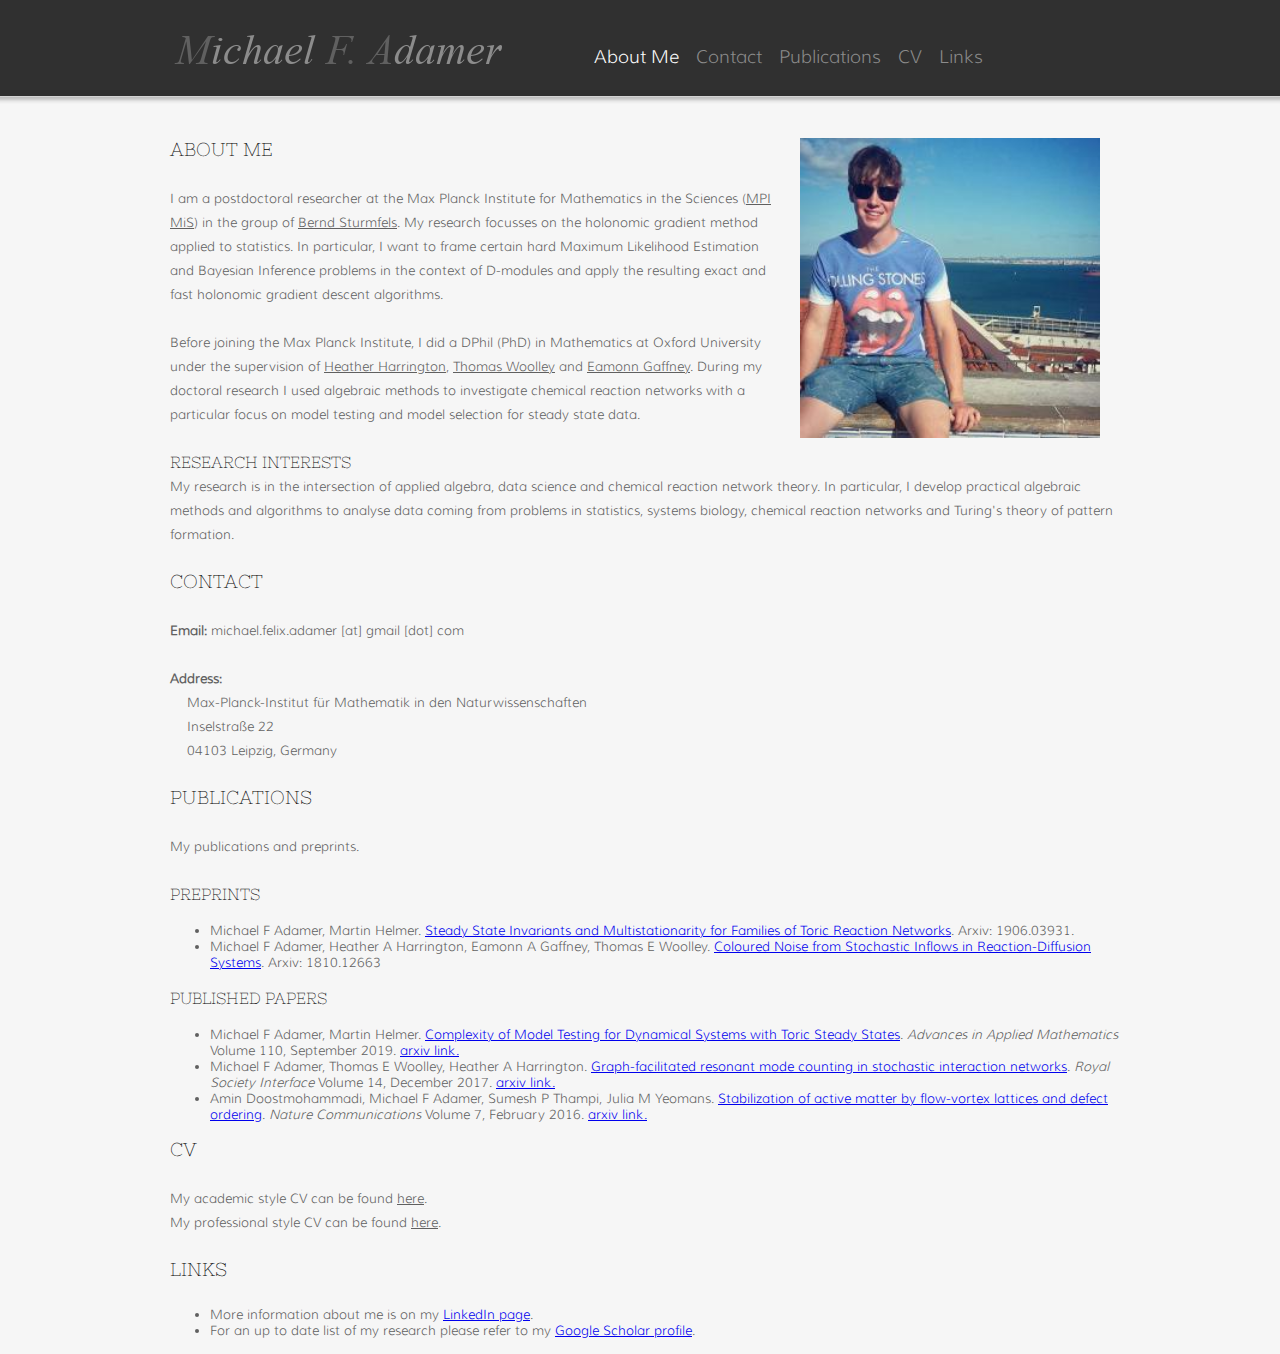
==== index.html @ c77b86f4 "Added Website v1" ====
<!DOCTYPE html>
<html>
<head>
	<meta charset="UTF-8">
	<title>Michael Adamer Website</title>
	<link rel="stylesheet" href="css/style.css" type="text/css">
</head>
<body>
	<div id="page">
		<div id="header">
			<div>
				<a href="index.html" id="Top"><img src="images/logo.png" alt="LOGO"></a>
				<ul id="navigation">
					<li class="selected">
						<a href="#about">About Me</a>
					</li>
					<li>
						<a href="#contact">Contact</a>
					</li>
					<li>
						<a href="#publications">Publications</a>
					</li>
				<!--	<li>
						<a href="#talks">Talks</a>
					</li>-->
					<li>
						<a href="#cv">CV</a>
					</li>
					<li>
						<a href="#links">Links</a>
					</li>
				</ul>
			</div>
			<span class="shadow"></span>
		</div>
		<div id="contents">
			<div class="body">
					<img src="images/Michael.jpg" alt="Michael" style="float:right" hspace="20" width="300" />
				<h3><a name="about"> About Me </a></h3>
				<p>
					I am a postdoctoral researcher at the Max Planck Institute for Mathematics in the Sciences (<a href="https://www.mis.mpg.de/">MPI MiS</a>) in the group of <a href="https://math.berkeley.edu/~bernd/">Bernd Sturmfels</a>.
					My research focusses on the holonomic gradient method applied to statistics.
					In particular, I want to frame certain hard Maximum Likelihood Estimation and Bayesian Inference problems in the context of D-modules and apply the resulting exact and fast holonomic gradient descent algorithms.
				</p>
				<p>
					Before joining the Max Planck Institute, I did a DPhil (PhD) in Mathematics at Oxford University under the supervision of <a href="http://people.maths.ox.ac.uk/harrington/">Heather Harrington</a>, <a href="https://www.cardiff.ac.uk/people/view/783107-woolley-thomas">Thomas Woolley</a> and <a href="https://people.maths.ox.ac.uk/gaffney/">Eamonn Gaffney</a>.
					During my doctoral research I used algebraic methods to investigate chemical reaction networks with a particular focus on model testing and model selection for steady state data.
				</p>

				<h4> Research Interests </h4>

				<p>
					My research is in the intersection of applied algebra, data science and chemical reaction network theory.
					In particular, I develop practical algebraic methods and algorithms to analyse data coming from problems in statistics, systems biology, chemical reaction networks and Turing's theory of pattern formation.
				</p>

				<h3><a name="contact"> Contact </a></h3>
				<p>
			 	<b>Email:</b> michael.felix.adamer [at] gmail [dot] com
				<br><br>
				<b>Address:</b><br>
						 &emsp; Max-Planck-Institut für Mathematik in den Naturwissenschaften<br>
						 &emsp; Inselstraße 22<br>
						 &emsp; 04103 Leipzig, Germany
				</p>

				<h3><a name="publications"> Publications </a></h3>

				<p>My publications and preprints.</p>

				<h4> Preprints </h4>

				<ul>
					<li>Michael F Adamer, Martin Helmer. <a href="https://arxiv.org/abs/1906.03931">Steady State Invariants and Multistationarity for Families of Toric Reaction Networks</a>. Arxiv: 1906.03931.</li>
					<li>Michael F Adamer, Heather A Harrington, Eamonn A Gaffney, Thomas E Woolley. <a href="https://https://arxiv.org/abs/1810.12663">Coloured Noise from Stochastic Inflows in Reaction-Diffusion Systems</a>. Arxiv: 1810.12663 </li>
				</ul>

				<h4> Published Papers </h4>

				<ul>
					<li>Michael F Adamer, Martin Helmer. <a href="https://doi.org/10.1016/j.aam.2019.06.001">Complexity of Model Testing for Dynamical Systems with Toric Steady States</a>. <i>Advances in Applied Mathematics</i> Volume 110, September 2019. <a href="https://arxiv.org/abs/1707.07650">arxiv link.</a></li>
					<li>Michael F Adamer, Thomas E Woolley, Heather A Harrington. <a href="https://doi.org/10.1098/rsif.2017.0447">Graph-facilitated resonant mode counting in stochastic interaction networks</a>. <i>Royal Society Interface</i> Volume 14, December 2017. <a href="https://arxiv.org/abs/1702.08747">arxiv link.</a></li>
					<li>Amin Doostmohammadi, Michael F Adamer, Sumesh P Thampi, Julia M Yeomans. <a href="https://www.nature.com/articles/ncomms10557">Stabilization of active matter by flow-vortex lattices and defect ordering</a>. <i>Nature Communications</i> Volume 7, February 2016. <a href="https://arxiv.org/abs/1505.04199">arxiv link.</a></li>
				</ul>

				<!--<h3><a name="talks"> Conference Talks </a></h3>

				<ul>
					<li> </li>
				</ul>-->

				<h3><a name="cv"> CV </a></h3>

				<p>
					My academic style CV can be found <a href="documents/AdamerCVExpanded.pdf">here</a>.<br>
					My professional style CV can be found <a href="documents/CV.pdf">here</a>.
				</p>

				<h3><a name="links"> Links </a></h3>

				<ul>
					<li> More information about me is on my <a href="https://www.linkedin.com/in/michaeladamer/">LinkedIn page</a>.</li>
					<li> For an up to date list of my research please refer to my <a href="https://scholar.google.co.uk/citations?user=tgk7w18AAAAJ&hl=en&oi=ao">Google Scholar profile</a>.</li>
				</ul>
			</div>
</body>
</html>
---- css/style.css ----
/* Website template by freewebsitetemplates.com */
@font-face {
	font-family: 'Muli';
	src: url('../fonts/Muli-Regular.eot');
	src: local('☺'),  url('../fonts/Muli-Regular.woff') format('woff'),  url('../fonts/Muli-Regular.ttf') format('truetype'),  url('../fonts/Muli-Regular.svg') format('svg');
	font-weight: normal;
	font-style: normal;
}
@font-face {
	font-family: 'Muli-Light';
	src: url('../fonts/Muli-Light.eot');
	src: local('☺'),  url('../fonts/Muli-Light.woff') format('woff'),  url('../fonts/Muli-Light.ttf') format('truetype'),  url('../fonts/Muli-Light.svg') format('svg');
	font-weight: normal;
	font-style: normal;
}
@font-face {
	font-family: 'NixieOne';
	src: url('../fonts/NixieOne-Regular.eot');
	src: local('☺'),  url('../fonts/NixieOne-Regular.woff') format('woff'),  url('../fonts/NixieOne-Regular.ttf') format('truetype'),  url('../fonts/NixieOne-Regular.svg') format('svg');
	font-weight: normal;
	font-style: normal;
}
/*-------------------------------------------------------------*/

body {
	background-color: #f6f6f6;
	font-family: 'Muli-Light';
	margin: 0;
}
#page {
	width: 960px;
	margin: 0 auto;
	padding: 96px 0 0;
}
img {
	border: 0;
}
/*------------------------------ Sprites ------------------------------*/
#header span.shadow, #footer span.shadow, #sidebar li.selected > a, #sidebar li > a:hover {
	background: url(../images/shadows.png) repeat-x;
}
.play1, .play2, .play3, .btn, .previous, .next, #performances #sidebar span.more {
	background: url(../images/buttons.png) no-repeat;
}
.frame1, .frame2, .frame3 {
	background: url(../images/frames.png) no-repeat;
}
.video1, .video2, .video3 {
	background: url(../images/frame-videos.png) no-repeat;
}
#sidebar, #sidebar .section, #sidebar .section > div, #contactbox, #contactbox > div, #contactbox > div > div {
	background-image: url(../images/bg-sidebar.png);
	background-repeat: no-repeat;
}
#featured, #footer div.section, #contact > div {
	background: url(../images/separators.png) no-repeat;
}
#blogs li, #blogs div.header, #blogs div.details {
	background-image: url(../images/bg-blog-content.png);
	background-repeat: no-repeat;
}
#connect > a {
	background: url(../images/icons.png) no-repeat;
}
.play1, .play2, .play3 {
	color: #fff;
	display: inline-block;
	font-family: "Muli";
	text-decoration: none;
	position: absolute;
}
.play1 {
	background-position: -33px -260px;
	font-size: 11px;
	padding-top: 36px;
	left: 105px;
	top: 51px;
}
.play2 {
	background-position: 8px -270px;
	font-size: 9px;
	padding-top: 16px;
	left: 45px;
	top: 24px;
}
.play3 {
	background-position: -90px -246px;
	font-size: 18px;
	padding-top: 70px;
	left: 255px;
	top: 108px;
	text-transform: uppercase;
}
.play1:hover, .play2:hover, .play3:hover {
	filter:alpha(opacity=80);
	opacity: 0.8;
}
.frame1 {
	float: right;
	background-position: 0 bottom;
	height: 510px;
	width: 444px;
	margin: 0 4px 30px 36px;
	padding: 18px 18px 32px 33px;
	overflow: hidden;
}
.frame2 {
	background-position: 0 -259px;
	height: 379px;
	width: 547px;
	margin: 0 0 12px;
	padding: 17px 40px 30px 18px;
	overflow: hidden;
}
.frame3 {
	background-position: 0 0;
	height: 199px;
	width: 286px;
	margin: 0 0 12px;
	padding: 8px 19px 15px 9px;
	overflow: hidden;
}
.video1 {
	background-position: 0 -93px;
	height: 154px;
	width: 280px;
	padding: 0 14px 16px 0;
	overflow: hidden;
	position: relative;
}
.video2 {
	float: left;
	background-position: 0 0;
	height: 70px;
	width: 127px;
	margin-right: 10px;
	padding: 0 4px 5px 1px;
	overflow: hidden;
	position: relative;
}
.video3 {
	background-position: 0 -285px;
	height: 328px;
	width: 600px;
	margin: 0 0 24px;
	padding: 0 14px 16px 2px;
	overflow: hidden;
	position: relative;
}
#contactbox {
	background-position: -323px bottom;
	margin: 0 0 30px;
	padding: 0 0 8px;
}
#contactbox > div {
	background-position: -643px 0;
	padding-top: 8px;
 *padding-bottom: 1px; /** Needed for IE7 **/
}
#contactbox > div > div {
	background-position: 0 0;
	background-repeat: repeat-y;
	padding: 24px 40px 0 20px;
}
/*------------------------------ HEADER ------------------------------*/
#header {
	background-color: #303030;
	width: 100%;
	text-align: left;
	position: absolute;
	left: 0;
	top: 0;
}
#header > div {
	height: 96px;
	width: 940px;
	margin: 0 auto;
	padding: 0 10px;
}
#header span.shadow {
	background-position: 0 -20px;
	display: block;
	height: 8px;
	width: 100%;
	position: absolute;
	bottom: -8px;
	z-index: 999;
}
/** Logo **/
#logo {
	float: left;
	display: inline-block;
	margin-top: 20px;
}
/** Navigation **/
#navigation {
	display: inline-block;
	list-style: none;
	width: 480px;
	margin: 30px 50px 0;
	padding: 0;
}
#navigation li {
	float: left;
	margin-left: 17px;
}
#navigation li a {
	color: #8c8c8c;
	font-family: 'Muli-Light';
	font-size: 18px;
	line-height: 54px;
	padding: 0;
	text-decoration: none;
}
#navigation li a:hover, #navigation li.selected a {
	color: #fff;
}
/*------------------------------ CONTENTS ------------------------------*/
#contents > div {
	display: inline-block;
	width: 100%;
	padding-top: 42px;
}
#contents > div.body {
	width: 950px;
	padding-left: 10px;
}
#contents h2, #contents h3 {
	color: #000;
	font-family: 'NixieOne';
	font-weight: normal;
	line-height: 24px;
	margin: 0 0 24px;
	text-transform: uppercase;
}

#contents h4 {
	color: #000;
	font-family: 'NixieOne';
	font-weight: normal;
	line-height: 24px;
	margin: 0 0 0px;
	text-transform: uppercase;
}

#contents p {
	color: #606060;
	font-size: 13px;
	line-height: 24px;
	margin: 0;
	padding: 0 0 24px;
}
#contents p a {
	color: #606060;
}
#contents p a:hover {
	color: #000;
}

#contents li {
	color: #606060;
	font-size: 13px;
	margin: 0;
}

#featured {
	float: left;
	background-position: right 0;
	height: 500px;
	width: 608px;
	margin: 0 20px 30px 0;
	padding: 0 10px 0 0;
}
#featured ul {
	display: inline-block;
	list-style: none;
	margin: 0;
	padding: 0;
}
#featured li {
	float: left;
	width: 304px;
	margin-bottom: 18px;
	position: relative;
}
#featured li p {
	color: #000;
	font-family: "Muli";
	padding-bottom: 0;
	text-transform: uppercase;
}
#featured li p span {
	color: #606060;
	display: block;
	padding-right: 20px;
}
#schedule ul {
	color: #606060;
	list-style: none;
	margin: 0;
	padding: 0;
}
#schedule li {
	font-size: 13px;
	line-height: 24px;
	margin-bottom: 26px;
}
#schedule li a {
	color: #606060;
	text-decoration: none;
}
#schedule li a:hover {
	text-decoration: underline;
}
#schedule li span.time {
	display: inline-block;
	float: left;
	font-family: "Muli";
	font-size: 13px;
	line-height: 24px;
	width: 72px;
	margin-bottom: 6px;
	margin-right: 10px;
}
/** About **/
#about .frame1 {
	float: none;
	margin: 0 auto;
}
#about h2 {
	text-align: center;
}
#about h4 {
	font-family: "NixieOne";
	font-size: 14px;
	font-weight: normal;
	line-height:24px;
	text-transform: uppercase;
}
#about ul {
	display: inline-block;
	list-style: none;
	margin: 0 0 30px;
	padding: 0;
}
#about ul li {
	float: left;
	width: 220px;
	margin: 0 10px;
}
#about ul li p {
	padding: 0 20px 0 0;
}
/* Main */
#main {
	float: right;
	min-height: 1000px;
	width: 606px;
	margin: 0 0 30px;
	padding: 36px 0 0;
}
/* Sidebar */
#sidebar {
	float: left;
	background-position: 0 0;
	background-repeat: repeat-y;
	color: #606060;
	width: 316px;
}
#sidebar .section {
	background-position: -323px bottom;
	margin: 0 0 30px;
	padding: 0 0 8px;
}
#sidebar .section > div {
	background-position: 0 0;
	background-repeat: repeat-y;
	padding: 0 7px 0 0;
}
#sidebar h3 {
	padding: 0 40px 0 20px;
}
#sidebar ul {
	list-style: none;
	margin: 0;
	padding: 0 0 12px;
}
#sidebar ul li {
	display: inline-block;
	width: 100%;
	font-size: 13px;
}
#sidebar ul li > a {
	color: #606060;
	display: block;
	font-size: 13px;
	padding-left: 20px;
	text-decoration: none;
}
/** Schedules **/
#contents #schedules {
	width: 940px;
	padding: 0 10px;
}
#contents #schedules {
	padding: 0 10px;
}
#schedules #sidebar {
	background: none;
}
#schedules #sidebar .section > div {
	padding-top: 42px;
 *padding-bottom: 1px; /** Needed for IE7 **/
}
#schedules #sidebar ul {
	padding-bottom: 30px;
}
#schedules #sidebar ul li > a {
	line-height: 43px;
}
#schedules #sidebar ul li.selected > a, #schedules #sidebar ul li > a:hover {
	background-position: 0 -42px;
}
#schedules #sidebar #contactbox h3 {
	padding: 0;
}
#schedules #sidebar #contactbox li {
	display: inline-block;
	width: 100%;
	padding: 0;
}
#schedules #sidebar #contactbox li p {
	padding: 0 0 0 70px;
}
#schedules #contactbox span {
	float: left;
	display: inline-block;
	line-height: 24px;
	width: 70px;
}
#contents #schedules #main h2, #contents #schedules #main p {
	padding-left: 8px;
}
#contents #schedules #main p em {
	display: block;
	font-family: "NixieOne";
	font-style: normal;
	text-transform: uppercase;
}
#contents #schedules #main p span {
	display: inline-block;
	font-family: "Muli";
	width: 105px;
}
#contents #schedules #main p span.age {
	display: block;
}
#schedules a.btn {
	background-position: 0 -199px;
	color: #fff;
	display: block;
	font-family: "Muli";
	font-size: 13px;
	height: 36px;
	line-height: 31px;
	width: 166px;
	margin-left: 8px;
	text-align: center;
	text-decoration: none;
}
/** Performance **/
#contents #performances {
	padding-top: 0;
}
#contents #performances .videos p a {
	color: #000;
	text-decoration: none;
}
#contents #performances .videos p a:hover {
	text-decoration: underline;
}
#performances #main {
	margin-right: 10px;
	padding-top: 42px;
}
#performances a.previous, #performances a.next {
	float: left;
	background-position: 0 -24px;
	color: #9c9c9c;
	display: inline-block;
	font-size: 13px;
	line-height: 24px;
	margin: 0 0 24px;
	padding: 0 15px;
}
#performances a.next {
	float: right;
	background-position: right 6px;
}
#performances a.previous:hover, #performances a.next:hover {
	color: #000;
}
#performances ul.videos {
	display: inline-block;
	list-style: none;
	width: 608px;
	margin: 0;
	padding: 0;
}
#performances ul.videos li {
	float: left;
	width: 304px;
	margin-bottom: 18px;
	position: relative;
}
#performances ul.videos li p, #performances #sidebar ul li p {
	color: #000;
	font-family: "Muli";
	padding-bottom: 0;
	text-transform: uppercase;
}
#performances ul.videos li p span, #performances #sidebar ul li p span {
	color: #606060;
	display: block;
	padding-right: 20px;
}
#performances #sidebar {
	min-height: 1050px;
	width: 309px;
	padding-right: 7px;
	padding-top: 42px;
	position: absolute;
	z-index: 0;
}
#performances a.all {
	float: right;
	color: #000;
	font-size: 13px;
	line-height: 24px;
	margin-right: 20px;
}
#performances #sidebar li a {
	display: block;
	height: 80px;
	padding: 10px 40px 0 20px;
}
#performances #sidebar ul li.selected a, #performances #sidebar ul li a:hover {
	background-position: 0 -89px;
}
#performances #sidebar span.more {
	background-position: 0 -155px;
	color: #fff;
	cursor: pointer;
	display: block;
	font-family: "Muli";
	font-size: 13px;
	height: 31px;
	line-height: 31px;
	width: 138px;
	margin-left: 16px;
	text-align: center;
	text-decoration: none;
}
/** Blog **/
#blogs {
	list-style: none;
	margin: 0 0 42px;
	padding: 42px 0 0;
}
#blogs h3, #blogs div.details p {
	padding-left: 30px;
	padding-right: 45px;
	text-align: justify;
}
#blogs h3 a, #blogs .connect > p.time a {
	color: #000;
	text-decoration: none;
}
#blogs h3 a:hover, #blogs .connect > p.time a:hover {
	text-decoration: underline;
}
#blogs span.category {
	color: #000;
	display: block;
	font: 13px/24px "NixieOne";
	padding: 0 32px 0 30px;
	text-transform: uppercase;
}
#blogs li {
	background-position: -1932px bottom;
	margin: 0 0 24px;
	padding: 0 0 7px;
}
#blogs div.header {
	background-position: 0 0;
	padding: 8px 0 0;
}
#blogs div.details {
	background-position: -965px 0;
	background-repeat: repeat-y;
	display: inline-block;
	width: 958px;
	padding: 24px 0 9px 2px;
}
#blogs .frame3 {
	float: left;
	margin: 0 24px 24px;
}
#blogs a.more {
	color: #000;
	display: inline-block;
	text-decoration: none;
	text-transform: uppercase;
}
#blogs a.more:hover {
	font-family: "Muli";
}
#blogs .connect {
	background: url(../images/blog-divider.png) no-repeat 4px 0;
	color: #606060;
	display: inline-block;
	font-family: Arial, Helvetica, sans-serif;
	width: 885px;
	padding: 18px 37px 0 30px;
	text-align: right;
}
#blogs .connect > p.time {
	float: left;
	font-size: 11px;
	padding: 0;
}
/** Contact **/
#contact {
	min-height: 1000px;
}
#contact > div {
	background-position: right 0;
	height: 500px;
	width: 450px;
	padding: 0 38px 0 10px;
}
#contact form {
	float: right;
	width: 440px;
	padding: 0 0 0 20px;
}
#contact label {
	color: #606060;
	display: block;
	font-size: 13px;
	line-height: 24px;
}
#contact input.txtfield {
	height: 25px;
	width: 430px;
	border: 1px solid #b3b3b3;
	margin: 0 0 18px;
	padding: 0 4px;
}
#contact textarea {
	height: 136px;
	width: 435px;
	border: 1px solid #b3b3b3;
	margin: 0 0 18px;
	padding: 0 0 0 4px;
	overflow: auto;
	resize: none;
}
#contact input.btn {
	background-position: 0 -109px;
	color: #fff;
	cursor: pointer;
	font-family: "Muli";
	font-size: 13px;
	height: 36px;
	line-height: 31px;
	width: 80px;
	border: 0;
	margin: 0;
	padding: 0 0 8px;
}
#contact ul {
	color: #606060;
	list-style: none;
	margin: 0;
	padding: 0
}
#contact ul li {
	display: inline-block;
	width: 100%;
	padding: 0;
}
#contact li p {
	padding: 0 0 0 90px;
}
#contact ul li span {
	float: left;
	display: inline-block;
	font-size: 13px;
	line-height: 24px;
	width: 90px;
}
/** Hover States **/
#schedules a.btn:hover, #performances #sidebar span.more:hover, #contact input.btn:hover {
	filter:alpha(opacity=90);
	opacity: 0.9;
}
/*------------------------------ FOOTER ------------------------------*/
#footer {
	background-color: #fff;
	color: #606060;
	font-family: Arial, Helvetica, sans-serif;
	font-size: 11px;
	line-height: 24px;
	width: 100%;
	position: absolute;
	left: 0;
}
#footer span.shadow {
	background-position: 0 0px;
	display: block;
	height: 8px;
	width: 100%;
	position: absolute;
	left: 0;
	top: -8px;
}
#footer h5 {
	font-size: 11px;
	font-weight: normal;
	line-height: 24px;
	margin: 0 0 12px;
	text-transform: uppercase;
}
#footer a {
	color: #606060;
	text-decoration: none;
}
#footer a:hover {
	color: #000000;
}
#footer > div {
	width: 940px;
	margin: 0 auto;
	padding: 0 10px;
}
#footer > div:after {
	clear:both;
	content:"";
	display:block;
	height:0;
	line-height:0;
	visibility:hidden;
}
#footer div.section {
	float: left;
	background-position: 0 -498px;
	min-height: 180px;
	width: 200px;
	margin-left: 20px;
	padding: 16px 0 16px 26px;
}
#footer div.section:first-child {
	background: none;
	margin-left: 0;
	padding-left: 0;
}
#footer ul {
	display: inline-block;
	list-style: none;
	width: 100%;
	margin: 0;
	padding: 0;
}
#footer li {
	margin: 0 0 6px;
}
#footer .navigation li, #footer .connect li {
	float: left;
	width: 100px;
}
#newsletter {
	display: inline-block;
	width: 200px;
}
#newsletter input {
	float: left;
	border: 1px solid #b3b3b3;
}
#newsletter input.txtfield {
	color: #606060;
	font-family: Arial, Helvetica, sans-serif;
	height: 25px;
	line-height: 25px;
	width: 158px;
	border-right: 0;
	padding: 0 0 0 5px;
}
#newsletter input.btn {
	background-position: -2px -64px;
	cursor: pointer;
	height: 27px;
	width: 36px;
	border-left: 0;
	padding: 0;
 *margin-left: -1px; /** Needed for Ie7 **/
}
/**--- the block of code under this comment is used on the blog page only. ---**/
#footer div#links {
	background: #303030 url(../images/divider.png) repeat-x left bottom;
	height: 331px;
	width: 100%;
	margin: 0;
	padding: 0;
}
#links > div {
	width: 940px;
	margin: 0 auto;
	padding: 0 10px;
}
#links > div:after {
	clear:both;
	content:"";
	display:block;
	height:0;
	line-height:0;
	visibility:hidden;
}
#links h3 {
	color: #8c8c8c;
	font-family: 'NixieOne';
	font-size: 18px;
	font-weight: normal;
	line-height: 24px;
	margin: 0 0 12px;
}
#links > div > div {
	float: left;
	min-height: 282px;
	width: 272px;
	border-left: 1px solid #585858;
	margin-right: 20px;
	padding: 24px 0 24px 19px;
}
#links > div > div:first-child {
	border: 0;
	padding-left: 20px;
}
#footer div#links li {
	margin: 0 0 18px;
}
#footer div#links div.archives li {
	float: left;
	width: 136px;
}
#footer div#links a {
	color: #8c8c8c;
	font-family: "Muli-Light";
	font-size: 13px;
}
#footer div#links a:hover {
	color: #fff;
}
#searchbar {
	display: inline-block;
}
#searchbar h3 {
	color: #606060;
}
#searchbar input {
	float: left;
	color: #606060;
	font-family: "Muli-Light";
	font-size: 13px;
	height: 24px;
	line-height: 24px;
	width: 193px;
}
#searchbar input.btn {
	background-position: left bottom;
	cursor: pointer;
	height: 30px;
	width: 26px;
	border: 0;
	margin: 0 0 0 6px;
	padding: 0;
}
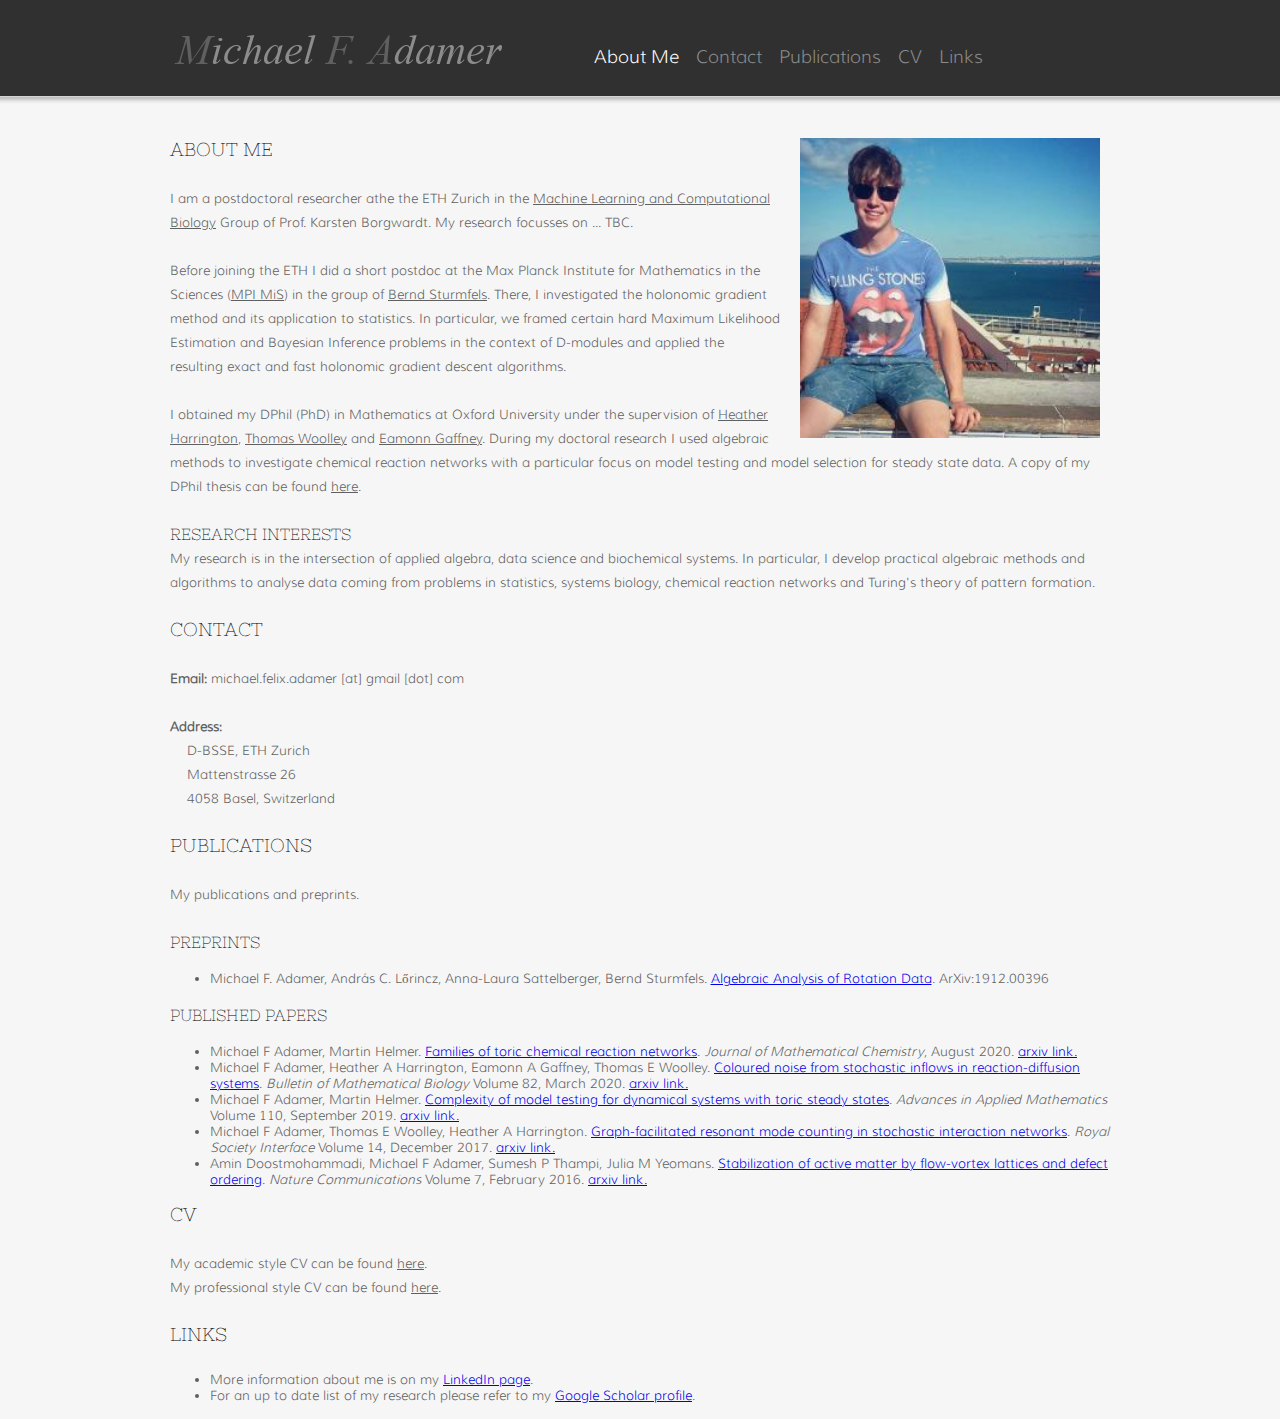
==== commit a7e7f407: "Updated details" ====
--- a/index.html
+++ b/index.html
@@ -38,19 +38,23 @@
 					<img src="images/Michael.jpg" alt="Michael" style="float:right" hspace="20" width="300" />
 				<h3><a name="about"> About Me </a></h3>
 				<p>
-					I am a postdoctoral researcher at the Max Planck Institute for Mathematics in the Sciences (<a href="https://www.mis.mpg.de/">MPI MiS</a>) in the group of <a href="https://math.berkeley.edu/~bernd/">Bernd Sturmfels</a>.
-					My research focusses on the holonomic gradient method applied to statistics.
-					In particular, I want to frame certain hard Maximum Likelihood Estimation and Bayesian Inference problems in the context of D-modules and apply the resulting exact and fast holonomic gradient descent algorithms.
+					I am a postdoctoral researcher athe the ETH Zurich in the <a href="https://bsse.ethz.ch/mlcb">Machine Learning and Computational Biology</a> Group of Prof. Karsten Borgwardt.
+					My research focusses on ... TBC.
 				</p>
 				<p>
-					Before joining the Max Planck Institute, I did a DPhil (PhD) in Mathematics at Oxford University under the supervision of <a href="http://people.maths.ox.ac.uk/harrington/">Heather Harrington</a>, <a href="https://www.cardiff.ac.uk/people/view/783107-woolley-thomas">Thomas Woolley</a> and <a href="https://people.maths.ox.ac.uk/gaffney/">Eamonn Gaffney</a>.
-					During my doctoral research I used algebraic methods to investigate chemical reaction networks with a particular focus on model testing and model selection for steady state data.
+					Before joining the ETH I did a short postdoc at the Max Planck Institute for Mathematics in the Sciences (<a href="https://www.mis.mpg.de/">MPI MiS</a>) in the group of <a href="https://math.berkeley.edu/~bernd/">Bernd Sturmfels</a>.
+					There, I investigated the holonomic gradient method and its application to statistics.
+					In particular, we framed certain hard Maximum Likelihood Estimation and Bayesian Inference problems in the context of D-modules and applied the resulting exact and fast holonomic gradient descent algorithms.
+				</p>
+				<p>
+					I obtained my DPhil (PhD) in Mathematics at Oxford University under the supervision of <a href="http://people.maths.ox.ac.uk/harrington/">Heather Harrington</a>, <a href="https://www.cardiff.ac.uk/people/view/783107-woolley-thomas">Thomas Woolley</a> and <a href="https://people.maths.ox.ac.uk/gaffney/">Eamonn Gaffney</a>.
+					During my doctoral research I used algebraic methods to investigate chemical reaction networks with a particular focus on model testing and model selection for steady state data. A copy of my DPhil thesis can be found <a href="https://ora.ox.ac.uk/objects/uuid:bbf6e499-8468-43d6-a873-b9c2fca39f79">here</a>.
 				</p>
 
 				<h4> Research Interests </h4>
 
 				<p>
-					My research is in the intersection of applied algebra, data science and chemical reaction network theory.
+					My research is in the intersection of applied algebra, data science and biochemical systems.
 					In particular, I develop practical algebraic methods and algorithms to analyse data coming from problems in statistics, systems biology, chemical reaction networks and Turing's theory of pattern formation.
 				</p>
 
@@ -59,9 +63,9 @@
 			 	<b>Email:</b> michael.felix.adamer [at] gmail [dot] com
 				<br><br>
 				<b>Address:</b><br>
-						 &emsp; Max-Planck-Institut für Mathematik in den Naturwissenschaften<br>
-						 &emsp; Inselstraße 22<br>
-						 &emsp; 04103 Leipzig, Germany
+						 &emsp; D-BSSE, ETH Zurich<br>
+						 &emsp; Mattenstrasse 26<br>
+						 &emsp; 4058 Basel, Switzerland
 				</p>
 
 				<h3><a name="publications"> Publications </a></h3>
@@ -71,14 +75,15 @@
 				<h4> Preprints </h4>
 
 				<ul>
-					<li>Michael F Adamer, Martin Helmer. <a href="https://arxiv.org/abs/1906.03931">Steady State Invariants and Multistationarity for Families of Toric Reaction Networks</a>. Arxiv: 1906.03931.</li>
-					<li>Michael F Adamer, Heather A Harrington, Eamonn A Gaffney, Thomas E Woolley. <a href="https://https://arxiv.org/abs/1810.12663">Coloured Noise from Stochastic Inflows in Reaction-Diffusion Systems</a>. Arxiv: 1810.12663 </li>
+					<li>Michael F. Adamer, Andr&#225;s C. L&#337;rincz, Anna-Laura Sattelberger, Bernd Sturmfels. <a href="https://arxiv.org/abs/1912.00396">Algebraic Analysis of Rotation Data</a>. ArXiv:1912.00396</li>
 				</ul>
 
 				<h4> Published Papers </h4>
 
 				<ul>
-					<li>Michael F Adamer, Martin Helmer. <a href="https://doi.org/10.1016/j.aam.2019.06.001">Complexity of Model Testing for Dynamical Systems with Toric Steady States</a>. <i>Advances in Applied Mathematics</i> Volume 110, September 2019. <a href="https://arxiv.org/abs/1707.07650">arxiv link.</a></li>
+					<li>Michael F Adamer, Martin Helmer. <a href="https://link.springer.com/article/10.1007/s10910-020-01162-x">Families of toric chemical reaction networks</a>. <i>Journal of Mathematical Chemistry</i>, August 2020. <a href="https://arxiv.org/abs/1906.03931">arxiv link.</a></li>
+					<li>Michael F Adamer, Heather A Harrington, Eamonn A Gaffney, Thomas E Woolley. <a href="https://link.springer.com/article/10.1007/s11538-020-00719-w">Coloured noise from stochastic inflows in reaction-diffusion systems</a>. <i>Bulletin of Mathematical Biology</i> Volume 82, March 2020. <a href="https://arxiv.org/abs/1810.12663">arxiv link.</a></li>
+					<li>Michael F Adamer, Martin Helmer. <a href="https://doi.org/10.1016/j.aam.2019.06.001">Complexity of model testing for dynamical systems with toric steady states</a>. <i>Advances in Applied Mathematics</i> Volume 110, September 2019. <a href="https://arxiv.org/abs/1707.07650">arxiv link.</a></li>
 					<li>Michael F Adamer, Thomas E Woolley, Heather A Harrington. <a href="https://doi.org/10.1098/rsif.2017.0447">Graph-facilitated resonant mode counting in stochastic interaction networks</a>. <i>Royal Society Interface</i> Volume 14, December 2017. <a href="https://arxiv.org/abs/1702.08747">arxiv link.</a></li>
 					<li>Amin Doostmohammadi, Michael F Adamer, Sumesh P Thampi, Julia M Yeomans. <a href="https://www.nature.com/articles/ncomms10557">Stabilization of active matter by flow-vortex lattices and defect ordering</a>. <i>Nature Communications</i> Volume 7, February 2016. <a href="https://arxiv.org/abs/1505.04199">arxiv link.</a></li>
 				</ul>
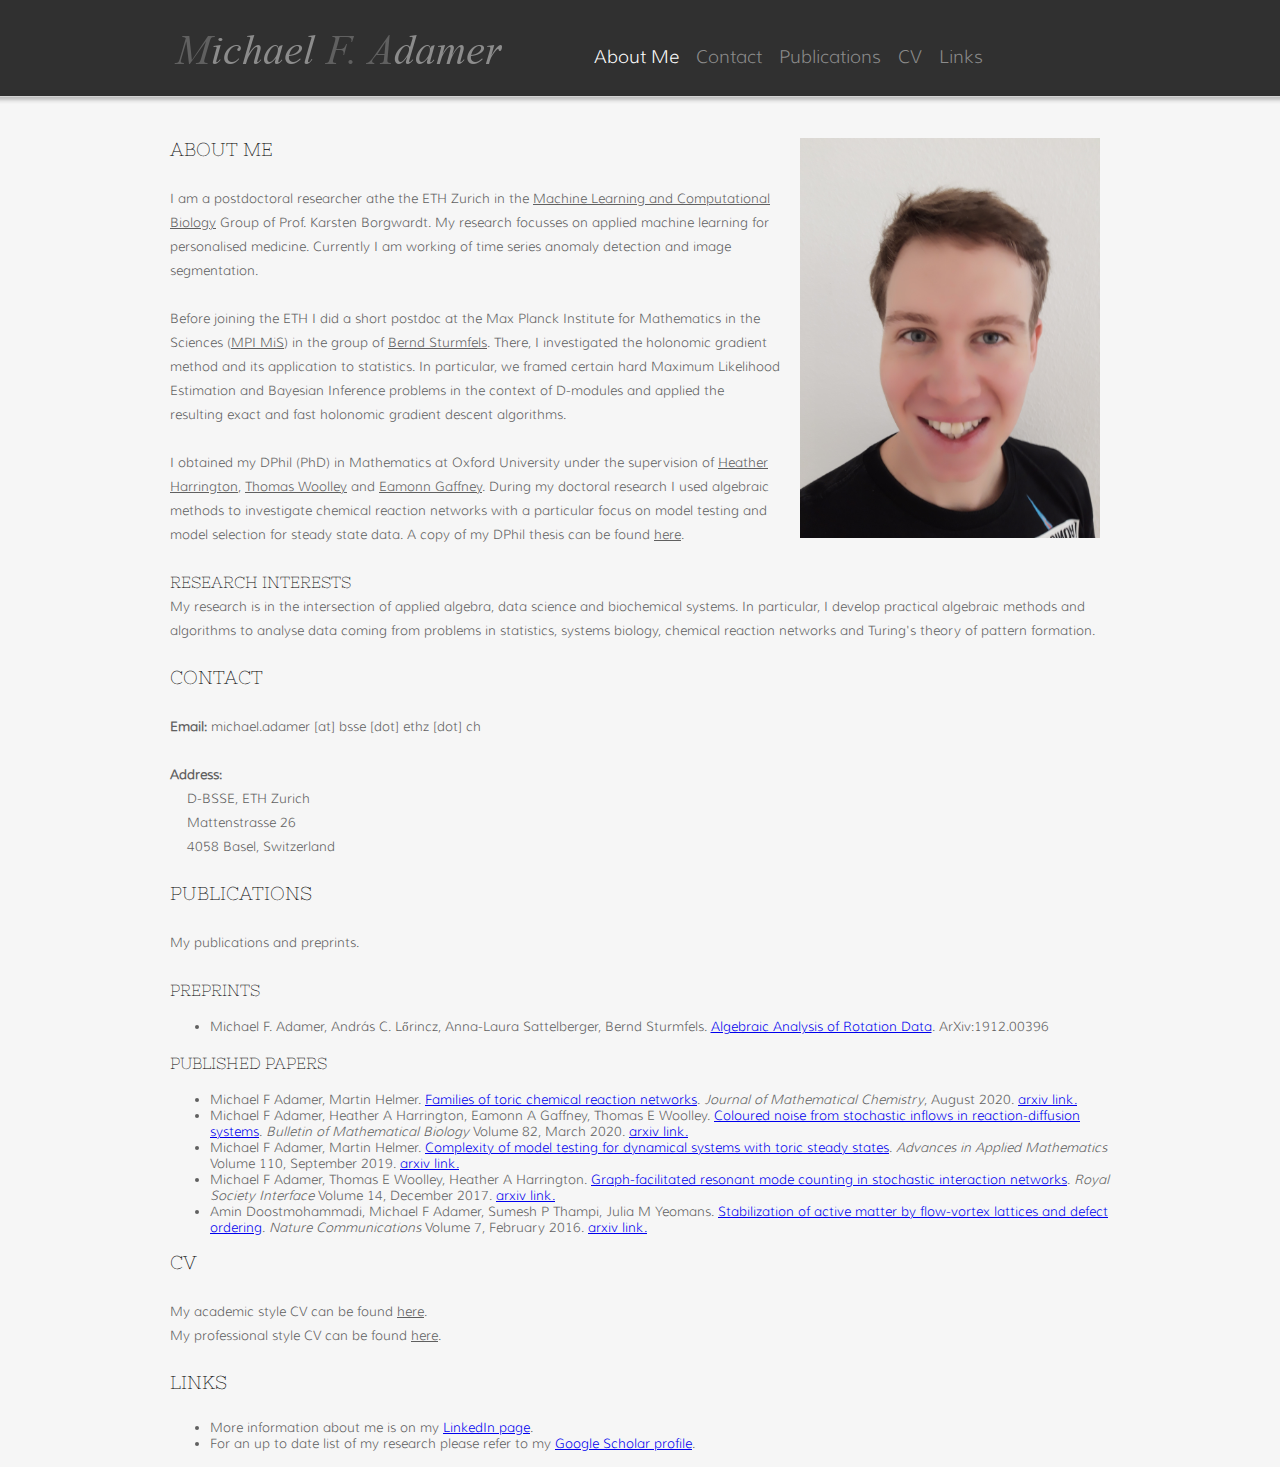
==== commit e76e51b2: "New photo and updated research description" ====
--- a/index.html
+++ b/index.html
@@ -35,11 +35,11 @@
 		</div>
 		<div id="contents">
 			<div class="body">
-					<img src="images/Michael.jpg" alt="Michael" style="float:right" hspace="20" width="300" />
+					<img src="images/Michael_new.jpg" alt="Michael" style="float:right" hspace="20" width="300" />
 				<h3><a name="about"> About Me </a></h3>
 				<p>
 					I am a postdoctoral researcher athe the ETH Zurich in the <a href="https://bsse.ethz.ch/mlcb">Machine Learning and Computational Biology</a> Group of Prof. Karsten Borgwardt.
-					My research focusses on ... TBC.
+					My research focusses on applied machine learning for personalised medicine. Currently I am working of time series anomaly detection and image segmentation.
 				</p>
 				<p>
 					Before joining the ETH I did a short postdoc at the Max Planck Institute for Mathematics in the Sciences (<a href="https://www.mis.mpg.de/">MPI MiS</a>) in the group of <a href="https://math.berkeley.edu/~bernd/">Bernd Sturmfels</a>.
@@ -60,7 +60,7 @@
 
 				<h3><a name="contact"> Contact </a></h3>
 				<p>
-			 	<b>Email:</b> michael.felix.adamer [at] gmail [dot] com
+			 	<b>Email:</b> michael.adamer [at] bsse [dot] ethz [dot] ch
 				<br><br>
 				<b>Address:</b><br>
 						 &emsp; D-BSSE, ETH Zurich<br>
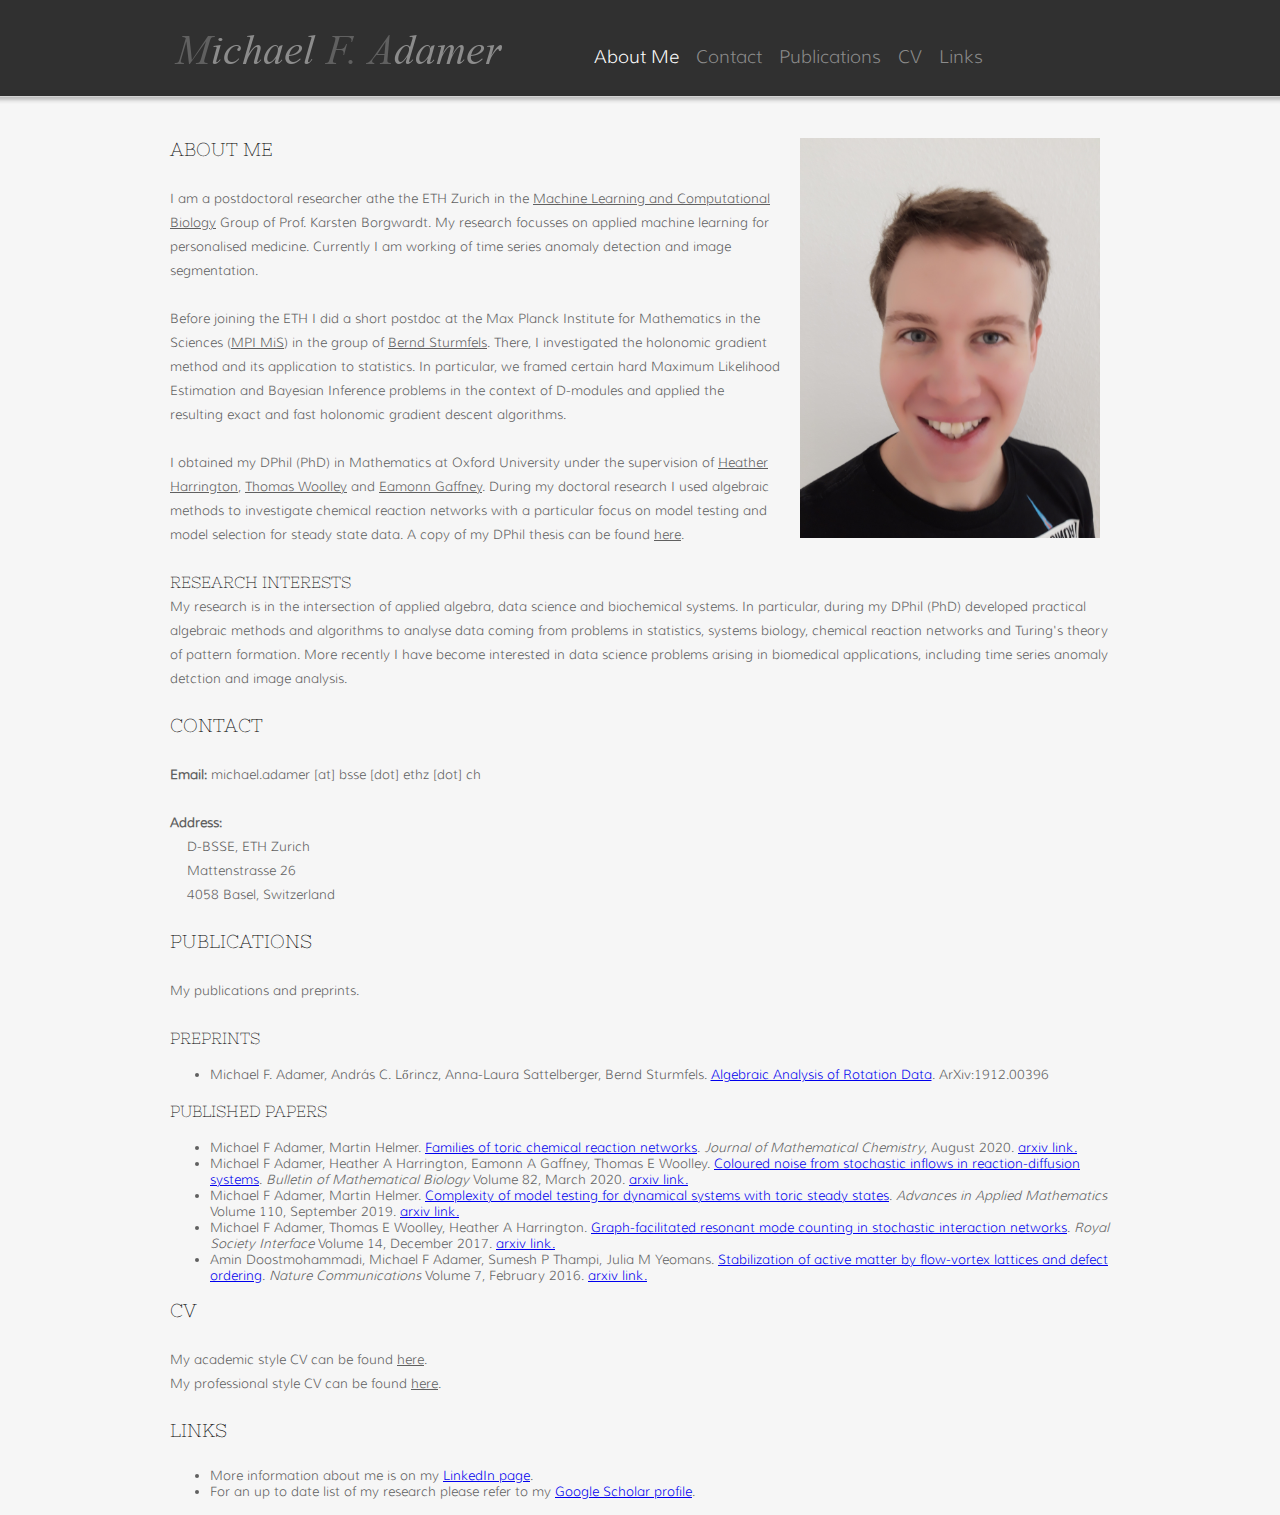
==== commit 21d52e2d: "Added research interests" ====
--- a/index.html
+++ b/index.html
@@ -55,7 +55,8 @@
 
 				<p>
 					My research is in the intersection of applied algebra, data science and biochemical systems.
-					In particular, I develop practical algebraic methods and algorithms to analyse data coming from problems in statistics, systems biology, chemical reaction networks and Turing's theory of pattern formation.
+					In particular, during my DPhil (PhD) developed practical algebraic methods and algorithms to analyse data coming from problems in statistics, systems biology, chemical reaction networks and Turing's theory of pattern formation.
+					More recently I have become interested in data science problems arising in biomedical applications, including time series anomaly detction and image analysis.
 				</p>
 
 				<h3><a name="contact"> Contact </a></h3>
